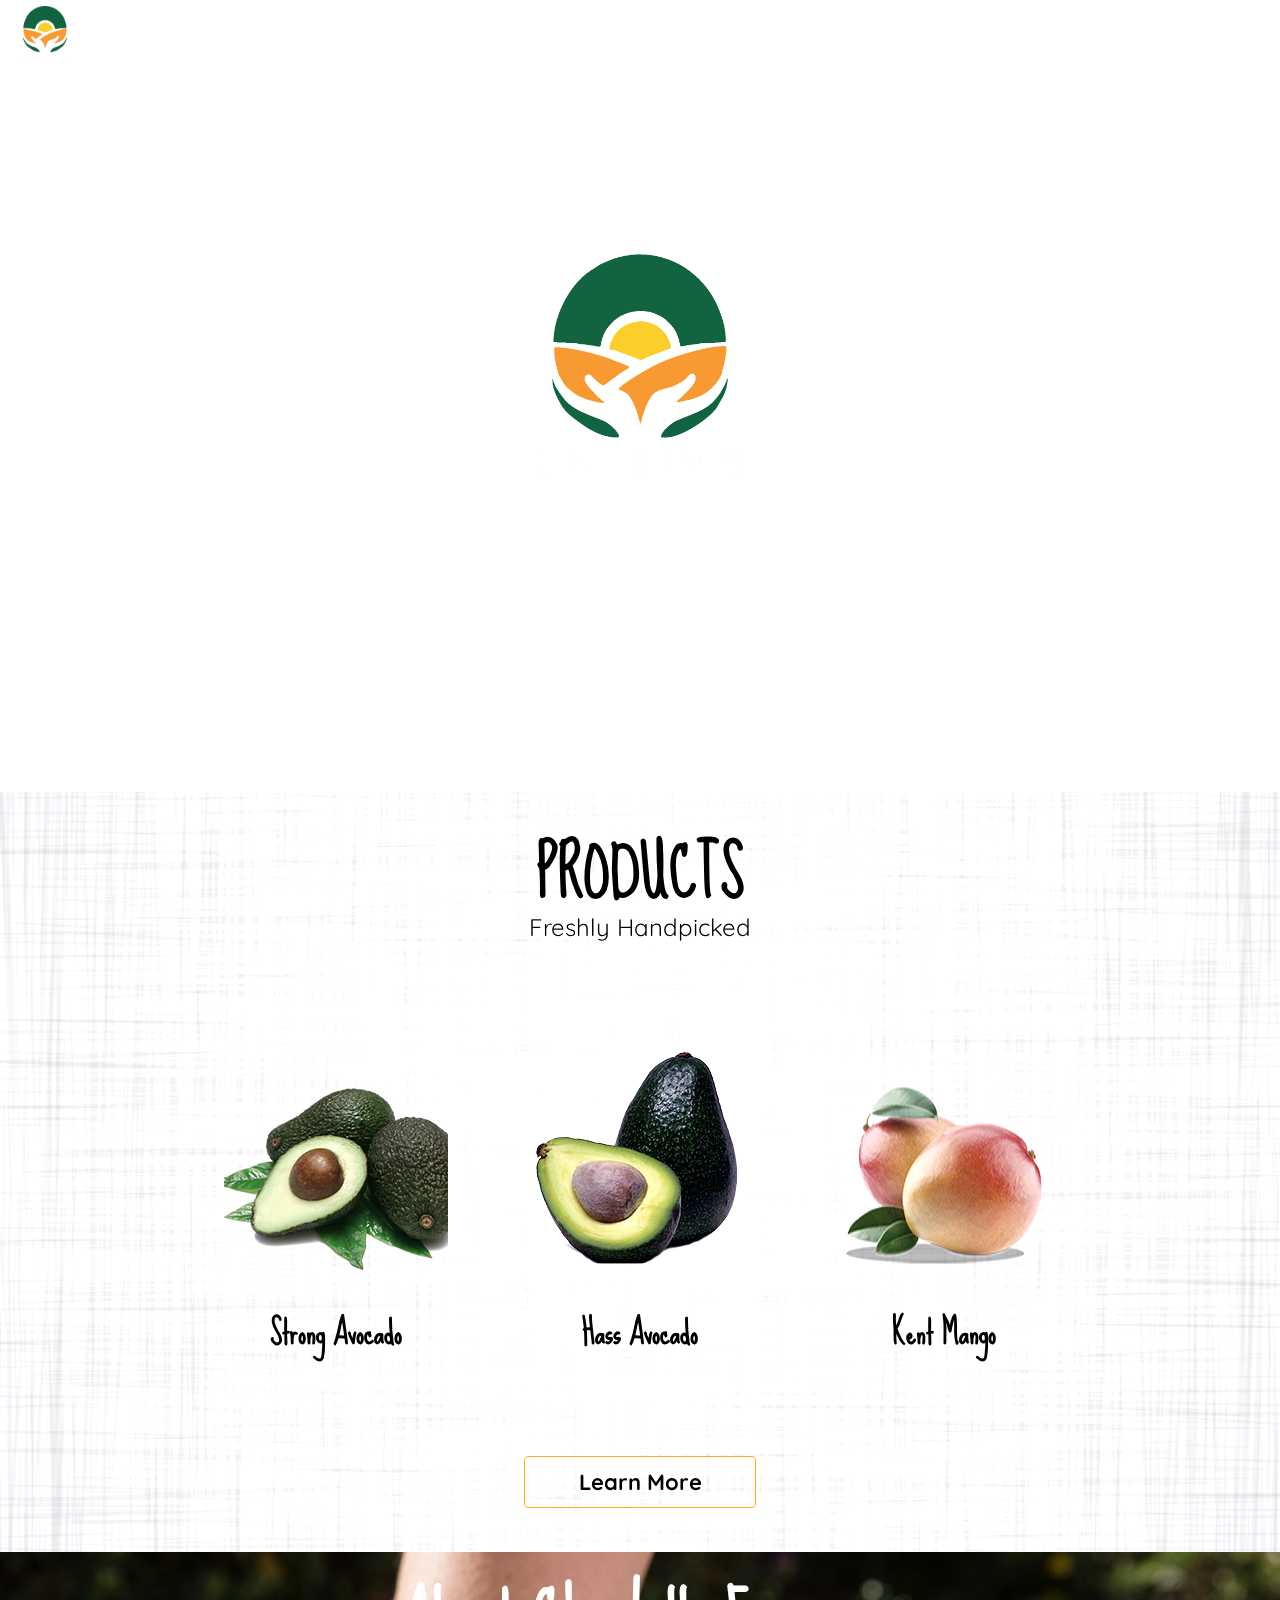
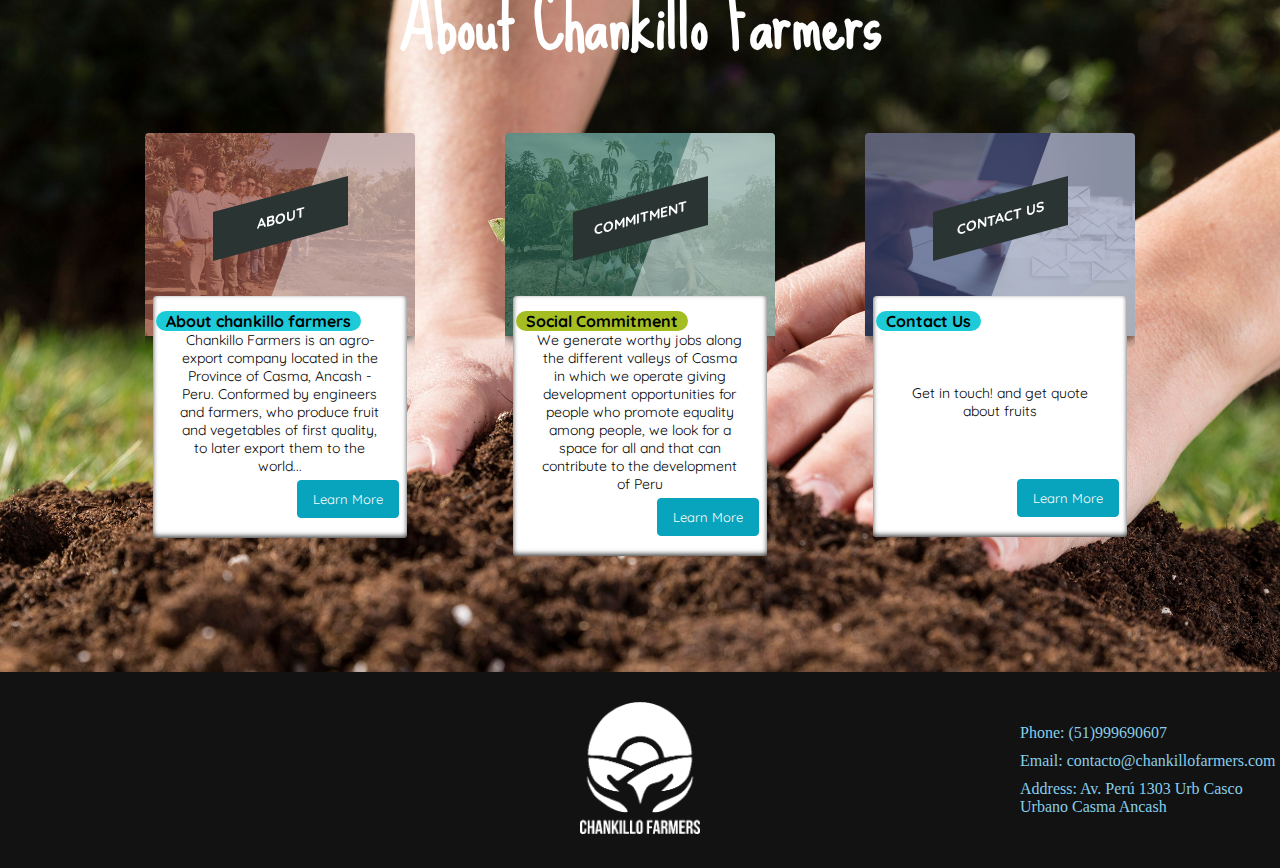
==== index.html @ dde420a8 "Initial" ====
<!DOCTYPE html>
<html lang="EN" dir="ltr">
  <head>
    <meta charset="utf-8">
    <link href="https://file.myfontastic.com/BbFDhoy49v9X98tTmE6zZ/icons.css" rel="stylesheet">
    <link rel="stylesheet" href="css/accesorios.css">
    <link rel="stylesheet" href="css/animation.css">
    <link rel="stylesheet" href="css/topbar.css">
    <link rel="stylesheet" href="css/header.css">
    <link rel="stylesheet" href="css/footer.css">
    <link rel="stylesheet" href="css/texto-asignar.css">
    <link rel="stylesheet" href="css/harvest-section.css">
    <link rel="stylesheet" href="css/card.css">
    <link rel="stylesheet" href="css/socios.css">
    <link rel="stylesheet" href="css/scroll.css">
    <link rel="stylesheet" href="css/responsive.css"><!--siempre ultimos-->
    <title>Chankillo Farmers</title>
<link href="https://fonts.googleapis.com/css?family=Quicksand|Sue+Ellen+Francisco" rel="stylesheet">
    <meta name="viewport" content="width=device-width, initial-scale=1, shrink-to-fit=no">
  </head>
  <body id="body">
    <div class="scroll-container">
      <div class="page scrolling" id="page">

        <!--IMAGEN-PRINCIPAL-------------->
      <div class="img-principal" id="mover-img">
     <video src="imgs/chakillo-video.mp4" type="video/mp4" id="video" loop  width="1440px" autoplay muted>
        </video>

      </div>
        <!--IMAGEN-PRINCIPAL---------------->

    <!---HEADER-------------->
    <div class="navbar" id="navbar">
  
      <div class="topbar">
        <div class="logo" onclick="window.location.reload(true);">
          <a href="#">
          <img src="imgs/logo-img-hover.png" id="logo-hover" width="50px" height="55px" alt="">
          <img src="imgs/logo-img-option2.png" id="logo" width="50px" height="55px" alt="">
          </a>
        </div>

      <div class="icon-bar-icon" id="icon-bar">

      </div>


    </div>


      <div class="nav-container" id="nav-container" >
        <nav>
          <ul>
            <li class="nav-item"><a href="page-content\products\products.html"><p id="p-primero">PRODUCTS</p> </a></li>
            <li class="nav-item"><a href="page-content\about\about.html"><p>ABOUT</p></a></li>
            <li class="nav-item"><a href="page-content\news\news.html"><p>NEWS</p> </a></li>
            <li class="nav-item"><a href="page-content\contact\contact.html"><p>CONTACT US</p></a></li>


          </ul>
        </nav>

      </div>

    </div>
    <!---HEADER------------------>

    <!---TEXTO-ASIGNAR-------------->
    <div class="text-asignar" id="text-asignar">
        <img src="imgs\logo-img-white.png" width="450px"  alt="">

    <!--  <h6>Simply Natural</h6>-->
    </div>
    <!---TEXTO-ASIGNAR-------------->
      </div>
      <!---CUERPO---------------------->
      <div class="container scrolling" id=harvest>

        <!--OUR HARVEST SECTION-------------------------------->
        <div class="harvest-section" id="our-harvest">
          <div class="harvest-items" id="item1"><h5>PRODUCTS</h5> <p>Freshly Handpicked</p> </div>
          <div class="harvest-items" id="item2"> <img src="imgs/fuerte-h.png" width="250px"   height="250px" alt=""> <h1>Strong Avocado</h1></div>
          <div class="harvest-items" id="item3"> <img src="imgs/hass-h.png" width="250px" height="250px" alt=""><h1>Hass Avocado</h1></div>
          <div class="harvest-items" id="item4"> <img src="imgs/mango-h.png" width="250px"  height="250px" alt=""><h1>Kent Mango</h1></div>
          <div class="harvest-items" id="item5"><div class="animated-container btn"><a href="page-content/products/products.html">Learn More</a></div></div>
        </div>
        <!--OUR HARVEST SECTION--------------------------------->


      </div>
      <!---CUERPO--->
      <div class="socios-container scrolling" id="socio-scroll">
          <h1>About Chankillo Farmers</h1>

        <!---socios--------------------------------------->

        <div class="socios">
          <div class="socio">
            <div class="socio-img" >
              <img src="imgs\chankillo-members.jpg" width="100%" height="100%" alt="">
              <div class="socio-m-text">
                <p>ABOUT</p>
              </div>
            </div>
            <div class="text-container" >
              <h5 id="socio-title">About chankillo farmers</h5>


               <p>Chankillo Farmers is an agro-export company located in the Province of Casma, Ancash - Peru. Conformed by engineers and farmers, who produce fruit and vegetables of first quality, to later export them to the world...</p>

                    <a class="btn" href="page-content/about/about.html">Learn More</a>

            </div>
          </div>
          <div class="socio">
            <div class="socio-img" id="socio-img2">
              <img src="imgs\chankillo-photo1.jpg" width="100%" height="100%" alt="">
              <div class="socio-m-text">
                <p>COMMITMENT</p>
              </div>
            </div>
            <div class="text-container">
              <h5 id="compromiso-title">Social Commitment</h5>


               <p>We generate worthy jobs along the different valleys of Casma in which we operate giving development opportunities for people who promote equality among people, we look for a space for all and that can contribute to the development of Peru</p>

                    <a class="btn" href="#">Learn More</a>

            </div>
          </div>
          <div class="socio">
            <div class="socio-img" id="socio-img3">
              <img src="imgs\contacto-members.jpg" width="100%" height="100%" alt="">
              <div class="socio-m-text">
                <p>CONTACT US</p>
              </div>
            </div>
            <div class="text-container">
              <h5 id="socio-title">Contact Us</h5>


               <p>Get in touch! and get quote about fruits</p>

                    <a class="btn" href="page-content/contact/contact.html">Learn More</a>

            </div>
          </div>


        </div>

        <!---socios---------------->
      </div>

      <!---footer------------->
      <div class="footer-section scrolling" id="footer-scroll"> 
        <div >
          <ul class="redes-sociales">
            <li > <a href="https://www.facebook.com/ChankilloFarmers/" target="_blank" id="fb-icon" class="icon-fb-icon"></a></li>
            <li > <a href="" id="tw-icon" class="icon-tw-icon"></a> </li>
            <li > <a href="" id="insta-icon" class="icon-insta-icon"></a> </li>
          </ul>
        </div>
        <div class="logo-img">
          <img src="imgs\logo-img-hover.png" width="120px" alt="">
        </div>
        <div class="Info-contacto">
          <ul>
            <li class="contacto">Phone: (51)999690607</li>
            <li class="contacto">Email: contacto@chankillofarmers.com</li>
            <li class="contacto">Address: Av. Perú 1303  Urb Casco Urbano Casma Ancash</li>
          </ul>
        </div>
      </div>

    </div>

      <!---JAVASCRIPT---------------->
      <script src="js/animation.js"></script>

      <!---JAVASCRIPT---------------->
  </body>
</html>
---- css/accesorios.css ----
.btn{
  position: relative;
  padding: 10px;

  border-radius: 4px;
  border: 1.5px solid #FE9A19;
}
.btn a{
  font-family: 'Quicksand', sans-serif;

}
.btn:hover{
  color: white;
  background: #FE9A19;
    cursor: pointer;
}
/************Mango Animation*******/
.btn::before{
  content: "";
  width: 50px;
  height: 50px;
  position: absolute;
  right: 120%;
  background-image: url(../imgs/mango-hover.png);
  filter: opacity(0);
  transition-duration: 0.8s;
  will-change: transform;
}
.btn::after{
  content: "";
  width: 50px;
  height: 50px;
  position: absolute;
  left: 120%;
  background-image: url(../imgs/mango-hover2.png);
  filter: opacity(0);
  transition-duration: 0.8s;

}

.btn:hover::before {

  filter: opacity(100%);
}
.btn:hover::after {

  filter: opacity(100%);
}
/************Mango Animation*******/
.btn .principal{
  background-color: #FE9A19;
  color: white;
}
.principal::after {
  display: none;
}
.principal::before {
  display: none;
}



/***********************ACTIVO******************************/
.activo  p {
  color: #FF9A1F;
  font-weight: bolder;
}

/*******************INACTIVO*********************/
.inactivo a p{
  color: darkgrey;

}
.inactivo a::after{
  display: none
}
.inactivo a::before{
  display: none;
}
.inactivo a:hover{
  cursor: default;
}
---- css/animation.css ----
@keyframes gaa {
  from{
    width: 0%;
  }
  to{
    width: 70%;
  }
}
@keyframes fade-in {
  0%{
  opacity: 0;
  }

  100%{
    opacity: 1;
  }
}
@keyframes gaa2 {
  from{
    width: 0%;
  }
  to{
    width: 87%;
  }
}
@keyframes fade-in {
  0%{
  opacity: 0;
  }

  100%{
    opacity: 1;
  }
}
---- css/topbar.css ----
.topbar{

  max-width: 120px;
  display: flex;
  align-items: center;
  justify-content: space-between;

}
.icon-bar-icon{

  display: none;
  margin-right: 12px;
  font-size: 29px;


}
.icon-bar-icon::before{
  display: flex;
  margin: 0;

  padding: 10px;

      border-radius: 50%;

}

.icon-bar-icon:hover {
  cursor: pointer;
  color: #FE9A19;
}
/*IMAGE AND PAGE*/


.img-principal{
  z-index: -1;
  height: 88vh;
  position: absolute;
  overflow: hidden;
  display: flex;
  align-items: center;
  justify-content: center;
  width: 100%;
}
.img-principal video{
  min-width: 1440px;
  filter: brightness(65%);
  width:100%;
  position: sticky;
}

/*IMAGE AND PAGE*/
---- css/header.css ----
body{

margin: 0;
background-image: url("../imgs/repeat-y.jpg");
width: 100%;
background: white;
}
.loading{
  display: none;
  position: fixed;
  right: 0;
  left: 0;
  height: 100vh;
  background-color: white;
  z-index: 99;
}
a{
  text-decoration: none;
  color: white;
}
p{
font-family: 'Quicksand', sans-serif;
font-size: 14px;
}
h5,h1{
    font-family: 'Sue Ellen Francisco', cursive;
}

.page{
 
 /** background: url("../imgs/1350.jpg") center ;
  background-size: 1910px;
  background-attachment: fixed; **/
  position: relative;
 
  height: 88vh;
  overflow:hidden;
  width:100%;
}

.navbar{
  background-color: rgba(255,255,255,0.2);
  padding: 5px 20px;
  display: flex;
  align-items: center;
  height: 60px;
  color: white;
  overflow: hidden;
}
.logo{

  z-index: 8;
  height: 12%;
  display: flex;
  justify-content: center;
  align-items: center;
  min-width: 20px;

}

#logo-hover{
display: none;
}

.logo:hover #logo{
  display: none;

}
.logo:hover #logo-hover{
display: inline;
cursor: pointer;
}
.logo h2,
.navbar,
.navbar nav,
.navbar nav ul,
.nav-item{
  margin: 0;
}
.nav-container{
  display: block;
  height: 70px;
  display: flex;
  align-items: center;
  margin-left: auto;
}
.nav-container nav, .nav-container nav ul{
  height: inherit;
  display: flex;
}
.nav-item{
  display: flex;
  height: inherit;

}
.nav-item a{
font-family: 'Quicksand', sans-serif;
  position: relative;
  justify-content: flex-start;
  display: flex;
  text-decoration: none;
  color: white;
  height: inherit;
  align-items: center;
}
.nav-item a p{
    font-size: 12.5px;
    font-weight: bold;
}
.nav-item a:hover{
  color: #FE9A19;
}
/****ANIMACION***/
.nav-item a::before{
  box-sizing: border-box;
  position: absolute;
  content: "";
  left: 15%;
  border-bottom: 2px solid #FE9A19;
  bottom: 30%;
}
.nav-item a::after{
  box-sizing: border-box;
  position: absolute;
  content: "";
  right:  15%;
  border-bottom: 2px solid #FE9A19;
  top: 30%;
}

.nav-item a:hover::after{

animation-timing-function: linear;
 animation-name:gaa, fade-in;
 animation-duration: 0.28s,0.2s;
 animation-fill-mode: forwards, forwards;

/****ANIMACION***/
}
.nav-item a:hover::before{

animation-timing-function: linear;
 animation-name:gaa, fade-in;
 animation-duration: 0.28s,0.2s;
 animation-fill-mode: forwards, forwards;

}

/****ANIMACION***/
.nav-item p{
  position: relative;
    padding: 0px 16px;
    border-left: 2px solid white;
}

.nav-item #p-primero{
  border-left: none;
}

#commitment-item p {
  border-left:  0;
  margin: 0;
  padding: 5px;
}
---- css/footer.css ----
.footer-section{


  width: 100%;
  padding: 30px;
  color: white;
  background-color:#121212;
  display: flex;
  justify-content: space-between;
  align-items: center;

}
.footer-section div{

  width: 300px;
}
.redes-sociales{
  padding: 0;
  list-style: none;
    display:flex;
    justify-content: space-around;
    align-items: flex-end;
}
.redes-sociales li{
  width: 23px;
  height: 23px;
  font-size: 23px;
}
#fb-icon:hover{
  color: #4267b2;
}
#tw-icon:hover{
  color:#1dcaff;
}
#insta-icon:hover{
  color:#bc2a8d;
}
.footer-section .logo-img{
  text-align: center;
}
.footer-section{
  width: 100%;
  padding: 30px 0;
}
.Info-contacto ul{
  list-style: none;
}
.Info-contacto li{
  margin-bottom: 10px;
  color: skyblue;
}
---- css/texto-asignar.css ----
.text-asignar{
  margin: 11.5rem auto 30px auto;
  justify-content: center;
  display: flex;
  flex-direction: column;
  justify-content: center;
  align-items: center;
  width: 65%;
  text-align: center;

  min-width: 126px;
}
.text-asignar img{
  width: 24%;
}
.text-asignar h6{
    font-size: 65px;
    margin: 0;
    color: #FF9B20;
    font-family: 'Sue Ellen Francisco', cursive;
    font-weight: lighter;
}
---- css/harvest-section.css ----
.container{
  background: url(../imgs/harvest-img.jpg) center;
  background-size: 100%;
  filter: brightness(110%);
}
.harvest-section{
  padding: 20px 0;
  margin: 0px auto;
  display: grid;
  margin-left: auto;
  margin-right: auto;
  max-width: 1400px;
  width: 100%;
  height: 80vh;
  grid-template: 170px 1fr 100px/ repeat(3,0.2fr);
  grid-gap: 0px 80px;
  justify-content: center;
}
.div-texto{
  display: flex;
  justify-content: center;
  align-items: center;
  overflow: hidden;
  border-radius: 10%;
  color: white;
  top: 0%;
  position: absolute;
  width: 100%;
  height: 0%;
  background-color: rgba(1, 0, 0, 0.5);
}
.harvest-items{
  overflow: hidden;
  position: relative;
  flex-direction: column;
  text-align: center;
  display: flex;
  align-items: center;
  justify-content: center;
  font-family: 'Sue Ellen Francisco', cursive;
  filter:  grayscale(50%);
  transition-duration:0.4s;
}
.harvest-items:hover{
  filter: grayscale(0);
}


#item1{
  display: block;
  grid-column: 1/ span 3;
}
#item1 p{
  margin: 0;
  font-size: 24px;
font-family: 'Quicksand', sans-serif;
}
#item1 h5{
    font-size: 63px;
    height: 100px;
  margin: 0;
}
#item2{
  grid-column: 1/ span 1;
}
#item5{
  grid-column: 1/span 3;
  filter: grayscale(0);

}
#item5 a{
  width: 100%;

}
.animated-container{
  transition-duration: 0.5s;
  margin: 0;
  text-align: center;
  justify-content: center;
  width: 230px;
  height: 50px;
  font-weight: bold;
  display: flex;
  align-items: center;
  padding: 0;
}
.animated-container a{
  font-size: 22px;
  color: black
}
---- css/card.css ----
.cards-container{
  display: grid;
  grid-template: 1fr 270px/1fr;
  grid-gap: 0px;

}
.card-item{
  color: #9FB798;
  display:   flex;
  align-items: center;
  justify-content: space-around;
  background-color: #114B5F;

}
.card-item img{
  filter:saturate(20%) opacity(30%);
}
#first-item{
font-family: 'Quicksand', sans-serif;
}
#first-item h1{
  font-size: 43px;
  margin: 0;
}
#second-item{
  background-color:#F96900;
  text-align: center;
}
#third-item{
  width: 100%;

  font-size: 40px;
  background: none;

}
#third-item h1{
  margin: 0;
    color: black;
}
#sec{
  color: white;
  align-self: flex-end;
  font-size: 30px;
}
#sec:hover{
  color: white;
}
---- css/socios.css ----
.socios-container h1{
  color: white;
  font-size: 72px;
  text-align: center;
  margin: 0;

}
.socios-container{
background: url("../imgs/socios-img.jpg") center ;

background-size: 100%;

height: 720px;
}
.socios{

  padding: 40px 0;
  justify-content: center;
  width: 100%;
  display: grid;
  grid-template: 0.95fr/repeat(3,0.23fr);
  grid-gap:   90px;
}
.socio{
  position: relative;
  min-width: 270px;
  height: auto;
  transition-duration: 0.5s;
  display: flex;
  border-radius: 4px;
  flex-direction: column;
  align-items: center;
  color: black;
  overflow: hidden;
  text-align: center;

}
.socio .socio-img{
  will-change: transform;
  filter: grayscale(0.35);
  transition-duration: 1s;
  display: flex;
  justify-content: center ;
  align-items: center;
  position: relative;
  width: 100%;
  background-color: white;
  box-shadow: 0px 3px 11px 0px rgba(0,0,0,0.75);
}
.socio img{
  width: 100%;

}
.socio .btn{

  width: 80px;
  align-self: flex-end;
font-family: 'Quicksand', sans-serif;
  font-size: 13px;
  border-radius: 4px;
  margin-left: auto;
  border-color: #08A4BD;
  background-color: #08A4BD;
  color: white;
  margin: 5px;
}
.socio-img::after{
align-self: center;
left: -25%;
  content: "";
  display: flex;
  align-items: center;
  justify-content: center;
  color: white;
  height: 100%;
  width:130%;
  position: absolute;
  filter: opacity(65%);
  background-color: #BB4430;

    transition-duration: 1s;
}
#socio-img2::after{
  background-color: #0B6E4F;

}
#socio-img3::after{

  background-color: #2A4494;

}
.socio-img::before{
  transform: skewX(-20deg);
  transition-duration: 0.3s;
  content: "";
  height: 100%;
  width: 70%;
  right: -25%;
  position: absolute;
  z-index: 11;
  background-color: rgba(255, 255, 255, 0.45);
}
.socio .socio-m-text{
  display: flex;
  font-weight: bold;
  right: 25%;
  top: 30%;
  transition-duration: 0.3s ;
  justify-content: center;
  align-items: center;
  transform: skew(-0deg,-15deg);
  position: absolute;
  align-self: center;
  background-color: #253534;
  color: white;
  height: 24%;
  width: 50%;
  z-index: 12;
}
.socio:hover .socio-img::after{
  filter: opacity(0);
}
.socio:hover .socio-img::before{
  right: -100%;

}
.socio:hover .socio-m-text{
  top: 50%;
  right: 100%;
}
.socio:hover .socio-img{
  transform: scale(1.15);
  filter: grayscale(0);
}
.socio .btn::after{
  display: none;
}
.socio .btn::before{
  display: none;
}
.socio p{
  margin: 0 20px;

}
.text-container{

  box-shadow: inset 0px -2px 5px 0px rgba(0,0,0,0.75);
  justify-content: space-between;
  padding: 15px 3px;
  height: 260px;
  display: flex;
  flex-direction: column;
  border-radius: 4px;
  background: white;
  top: -40px;
  position: relative;
  width: 92%;
}
#socio-title,#compromiso-title{
font-family: 'Quicksand', sans-serif;
      font-weight:bolder;
  align-self: flex-start;
  padding: 0 10px;
  margin: 0;
  font-size: 16px;
  background-color: #1CCAD8;
  border-radius:  15px;
}
#compromiso-title {
  background-color: #A4BD23;

}
---- css/responsive.css ----
@media only screen and (min-width: 1550px){
.nav-item a{
  font-size: 23px;
}
.harvest-section{
  max-width: 2300px;
}
.harvest-section img{
  height: 300px;
  width: 300px;
}
.text-asignar{

  margin: 8% auto 30px auto;
}
}
@media only screen and (max-width: 950px){
  .socios-container{
    height: auto;
    background: url("../imgs/socios-responsive.jpg") center ;
  }
  .socios{
    grid-template: repeat(3,1fr)/0.8fr;
 
  }
  .socios-container h1{
    color: darkseagreen;
  }
  .socio .socio-img{
    filter: grayscale(0);
  }
  .socio-img::before,.socio-img::after,.socio .socio-m-text{
    display: none;
  }

  .topbar{
    width: 100%;
    max-width: 100%;
  }
  .icon-bar-icon{
    display: block;
  }
  .logo{
    margin: 5px;
  }



  .logo{

    display: block;
  }
  .nav-container{

    position: absolute;
    right: -120%;
    width: 100%;
    height: 170px;
    top:70px;
    align-items:flex-start;
    z-index: 10;
  }
  .nav-container nav ul{
    display: block;
    height: 80%;
  }
  .nav-container nav,.nav-item,.nav-container a, .nav-container li,.nav-container ul{
    padding: 0;
    width: 100%;
    height: auto;
  }
  .nav-item a:hover{
    color: #FF4E00;
  }
  .nav-item a::before{
    display: none;
  }
  .nav-item a::after{
    display: none;
  }
  .nav-item a{
    background: rgba(255, 255, 255, 0.2);

    justify-content: center;
  }
  .nav-item a{
    border: 0.5px ridge white;
    border-style:outset;
    border-top: 0;
    border-left: 0px;
    border-right: 0px;
  }
  .nav-item a p{
    border: 0;
    margin-top:13px;
    margin-bottom: 13px;
  }

  .harvest-section{
    height: auto;
    max-width: 470px;
    width: 100%;
    grid-template: 180px repeat(3,390px) 80px/ 1fr;
    grid-gap: 0px 0;
  }
.harvest-section img{
  width: 320px;
  height: 320px;
}
  .harvest-section h1{
  margin: 0;

  }
  #item1{
    font-size: 32px;
    grid-column:auto;
  }
  #item1 h5{
    margin:18px;
  }

  #item2,#item5{
    grid-column: auto;
  }


  .text-asignar h6{
       font-size: 37px;

     }

  .text-asignar img{
       min-width: 126px;
     }
    /*MANGO-ANIMETION*/
    .btn::after{
      left: 100%;
    }
    .btn::before{
      right: 100%;
    }
    #third-item{
      flex-direction: column;
    }
    #sec{
    align-self: center;
    }

}
@media only screen and (max-width: 500px){
  .harvest-items{
    filter:none;
  }
  .nav-container{
    top: 55px;
  }
  .navbar{
    height: 45px;
  }
  .icon-bar-icon{
    font-size: 23px;
  }
  .logo img{
    width: 40px;
    height: 45px;
  }
  .text-asignar h6{
    font-size: 33px;
  }
  .text-asignar{
    width: 80%;
    margin-top: 120px;
        min-width: 290px;
  }
  .text-asignar img{
    min-width: 122px;
  }
  .nav-item a{
    font-size: 15px;
  }
  .harvest-section{
    grid-template: 150px repeat(3,350px) 80px/ 1fr;

  }
  .harvest-section img{
  height: 250px;
  width: 250px;
  }
  .animated-container{
    width: 180px;
  }
  #item1 h5{
    margin: 0;
  }
  .footer-section{
    flex-direction: column;
  }
}
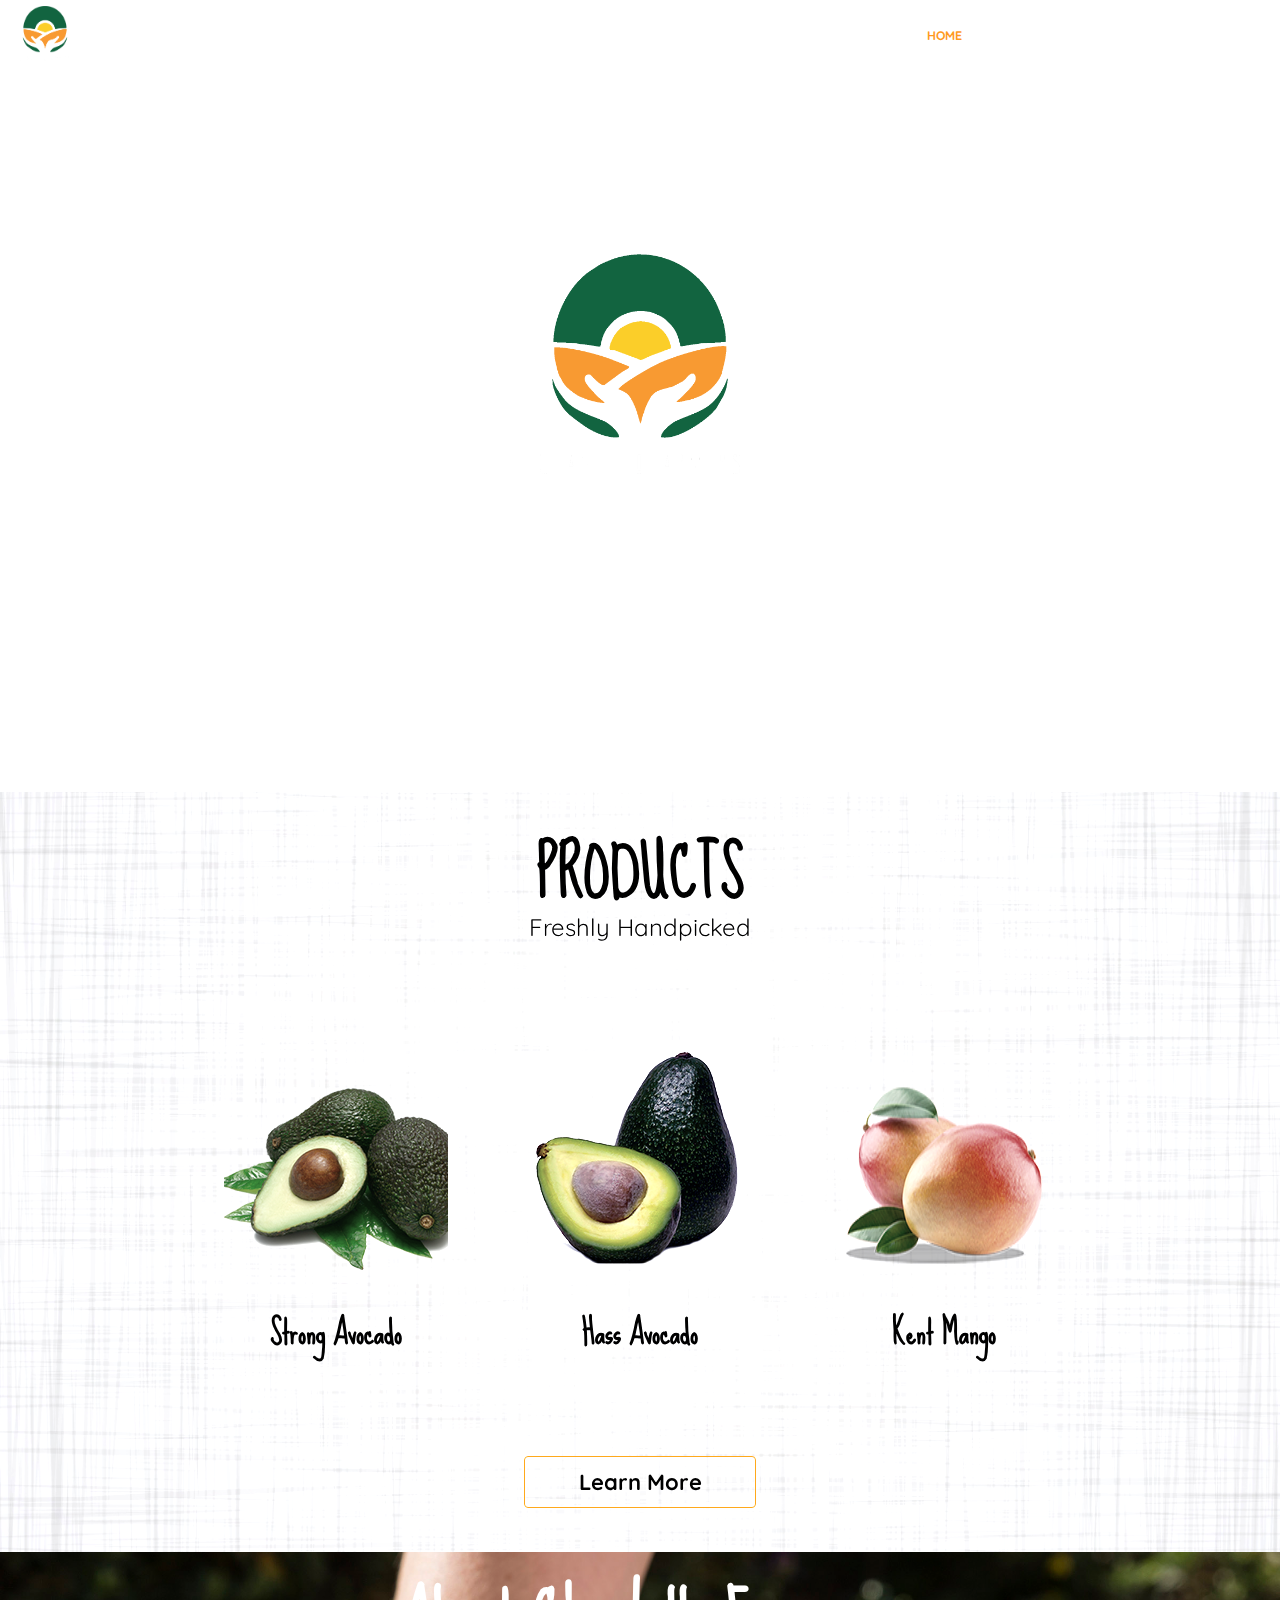
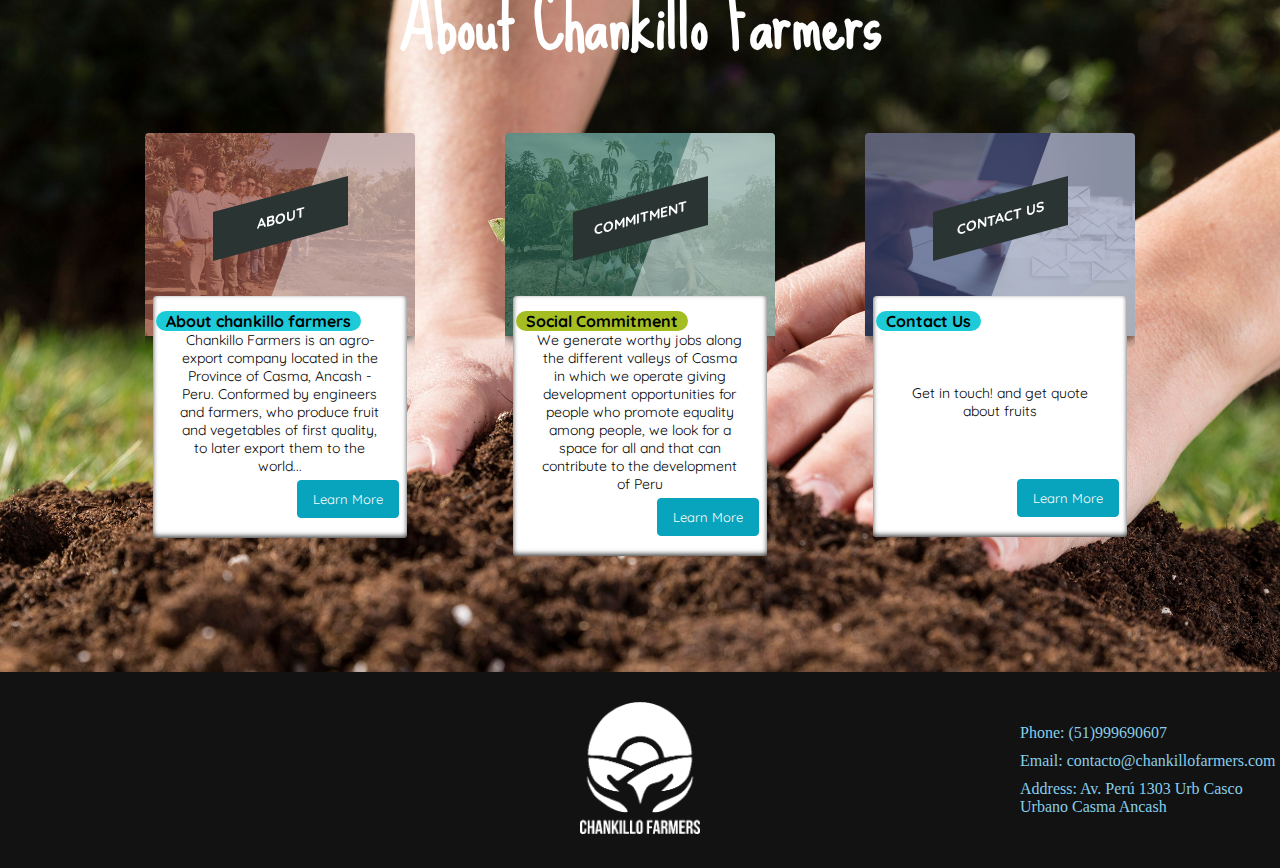
==== commit d758d9cb: "better animation" ====
--- a/index.html
+++ b/index.html
@@ -52,9 +52,10 @@
       <div class="nav-container" id="nav-container" >
         <nav>
           <ul>
-            <li class="nav-item"><a href="page-content\products\products.html"><p id="p-primero">PRODUCTS</p> </a></li>
+              <li class="nav-item activo"><a href="#"><p id="p-primero">HOME</p> </a></li>
+
+            <li class="nav-item"><a href="page-content\products\products.html"><p >PRODUCTS</p> </a></li>
             <li class="nav-item"><a href="page-content\about\about.html"><p>ABOUT</p></a></li>
-            <li class="nav-item"><a href="page-content\news\news.html"><p>NEWS</p> </a></li>
             <li class="nav-item"><a href="page-content\contact\contact.html"><p>CONTACT US</p></a></li>
 
 
--- a/css/header.css
+++ b/css/header.css
@@ -151,7 +151,7 @@
 .nav-item p{
   position: relative;
     padding: 0px 16px;
-    border-left: 2px solid white;
+
 }
 
 .nav-item #p-primero{
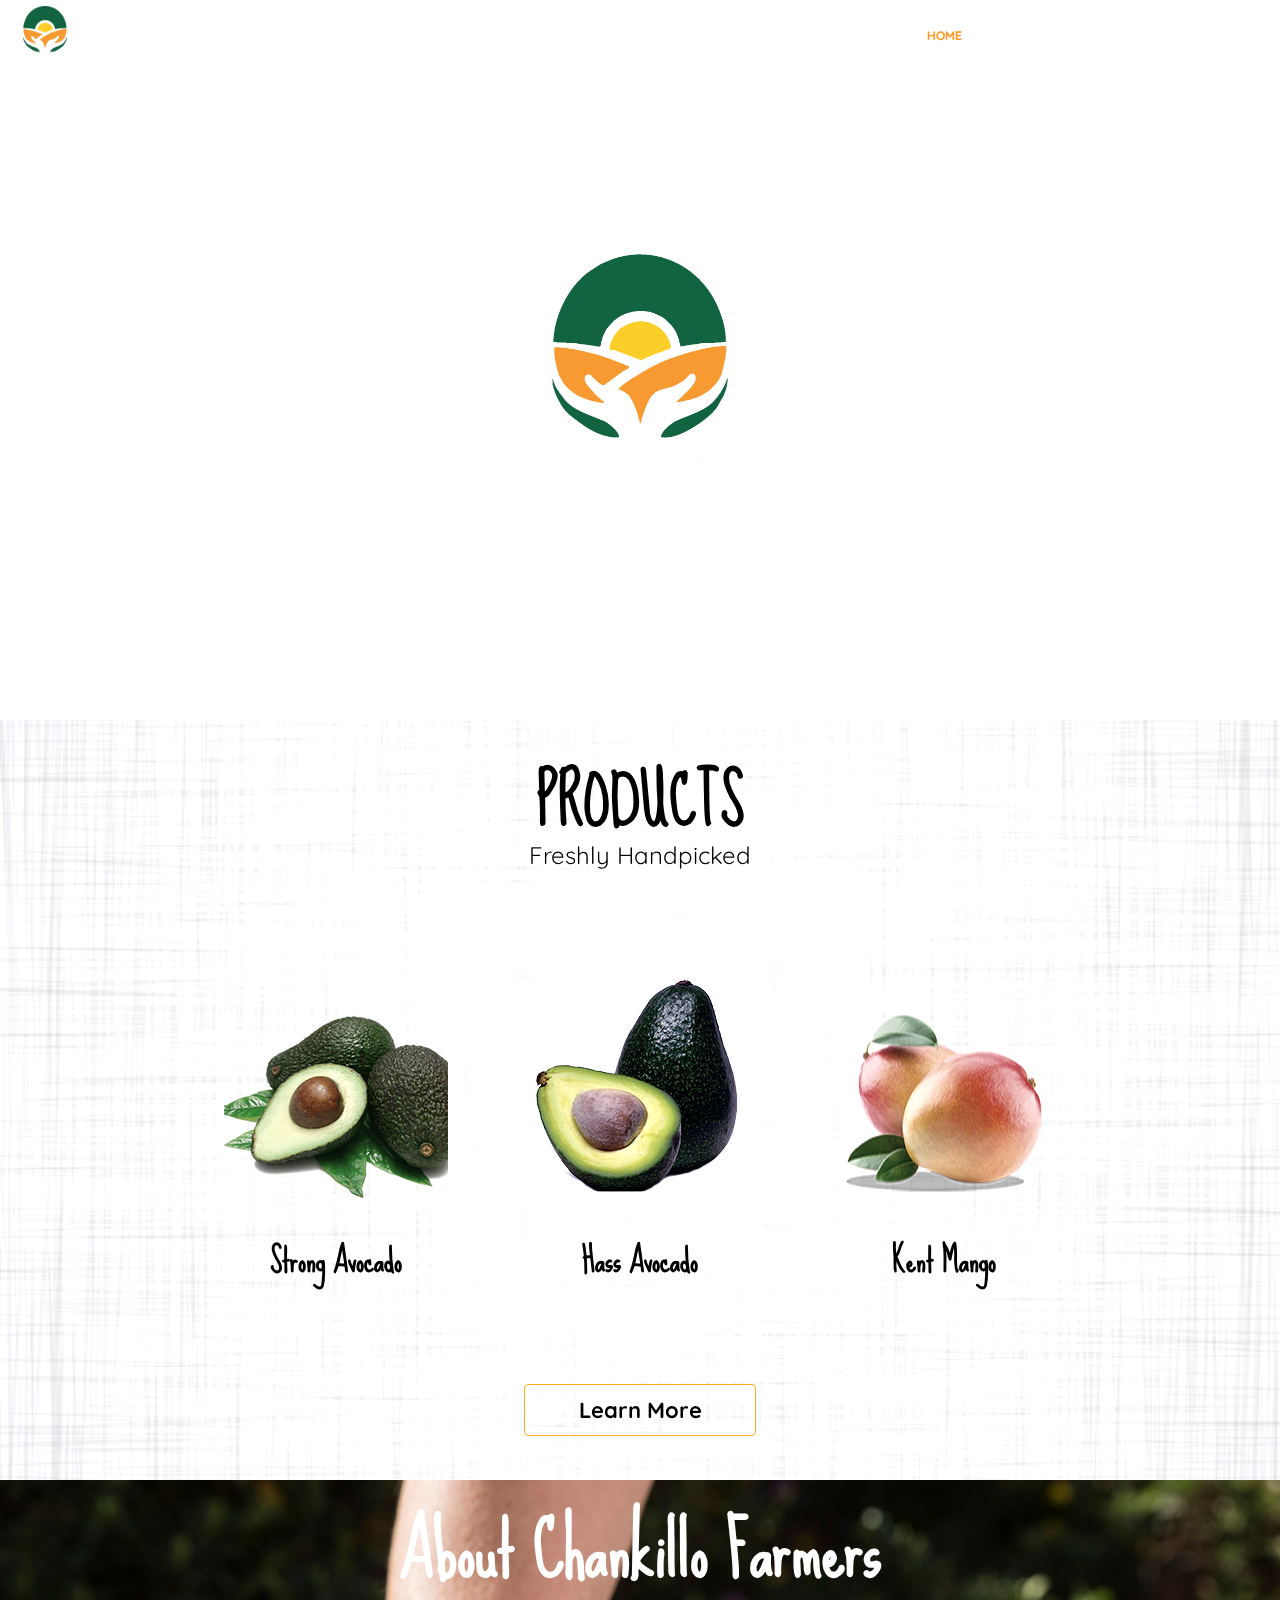
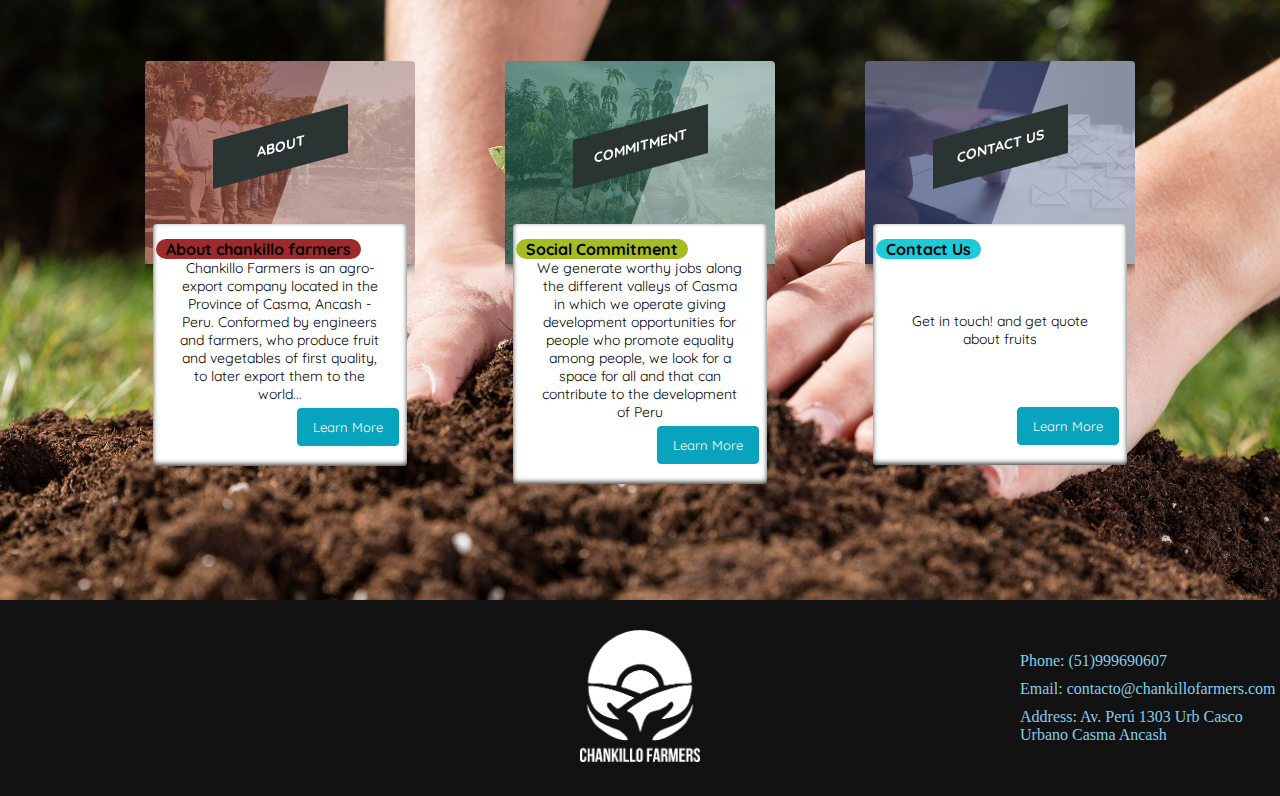
==== commit d25ec8c1: "changed to grey" ====
--- a/index.html
+++ b/index.html
@@ -139,7 +139,7 @@
               </div>
             </div>
             <div class="text-container">
-              <h5 id="socio-title">Contact Us</h5>
+              <h5 id="contact-title">Contact Us</h5>
 
 
                <p>Get in touch! and get quote about fruits</p>
--- a/css/header.css
+++ b/css/header.css
@@ -34,7 +34,7 @@
   background-attachment: fixed; **/
   position: relative;
  
-  height: 88vh;
+  height: 80vh;
   overflow:hidden;
   width:100%;
 }
--- a/css/socios.css
+++ b/css/socios.css
@@ -156,7 +156,7 @@
   position: relative;
   width: 92%;
 }
-#socio-title,#compromiso-title{
+#socio-title,#compromiso-title,#contact-title{
 font-family: 'Quicksand', sans-serif;
       font-weight:bolder;
   align-self: flex-start;
@@ -170,3 +170,6 @@
   background-color: #A4BD23;
 
 }
+#socio-title{
+  background-color: #9E2A2B;
+}--- a/css/responsive.css
+++ b/css/responsive.css
@@ -17,8 +17,10 @@
 @media only screen and (max-width: 950px){
   .socios-container{
     height: auto;
-    background: url("../imgs/socios-responsive.jpg") center ;
-  }
+  /**  background: url("../imgs/socios-responsive.jpg") center ;
+    **/
+    background: grey;
+}
   .socios{
     grid-template: repeat(3,1fr)/0.8fr;
  
